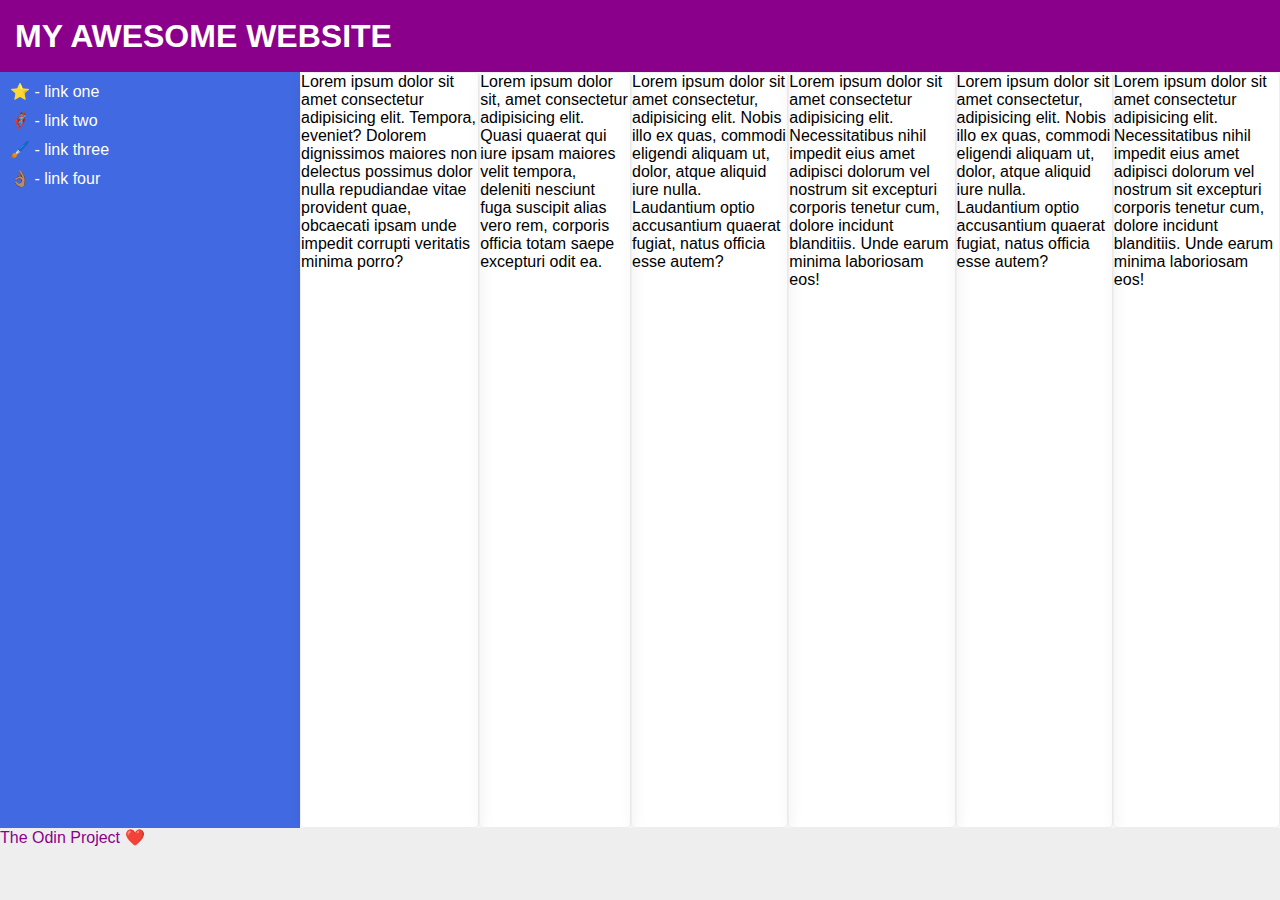
==== flex/07-flex-layout-2/index.html @ 461c1210 "Complete sidebar adjustment" ====
<!DOCTYPE html>
<html lang="en">
  <head>
    <meta charset="UTF-8">
    <meta http-equiv="X-UA-Compatible" content="IE=edge">
    <meta name="viewport" content="width=device-width, initial-scale=1.0">
    <title>The Holy Grail</title>
    <link rel="stylesheet" href="style.css">
  </head>
  <body>
    <div class="header">
      MY AWESOME WEBSITE
    </div>
    
    <div class="content-container">
      <div class="sidebar">
        <ul>
          <li><a href="#">⭐ - link one</a></li>
          <li><a href="#">🦸🏽‍♂️ - link two</a></li>
          <li><a href="#">🖌️ - link three</a></li>
          <li><a href="#">👌🏽 - link four</a></li>
        </ul>
      </div>

      <div class="card">Lorem ipsum dolor sit amet consectetur adipisicing elit. Tempora, eveniet? Dolorem dignissimos maiores non delectus possimus dolor nulla repudiandae vitae provident quae, obcaecati ipsam unde impedit corrupti veritatis minima porro?</div>
      <div class="card">Lorem ipsum dolor sit, amet consectetur adipisicing elit. Quasi quaerat qui iure ipsam maiores velit tempora, deleniti nesciunt fuga suscipit alias vero rem, corporis officia totam saepe excepturi odit ea.</div>
      <div class="card">Lorem ipsum dolor sit amet consectetur, adipisicing elit. Nobis illo ex quas, commodi eligendi aliquam ut, dolor, atque aliquid iure nulla. Laudantium optio accusantium quaerat fugiat, natus officia esse autem?</div>
      <div class="card">Lorem ipsum dolor sit amet consectetur adipisicing elit. Necessitatibus nihil impedit eius amet adipisci dolorum vel nostrum sit excepturi corporis tenetur cum, dolore incidunt blanditiis. Unde earum minima laboriosam eos!</div>
      <div class="card">Lorem ipsum dolor sit amet consectetur, adipisicing elit. Nobis illo ex quas, commodi eligendi aliquam ut, dolor, atque aliquid iure nulla. Laudantium optio accusantium quaerat fugiat, natus officia esse autem?</div>
      <div class="card">Lorem ipsum dolor sit amet consectetur adipisicing elit. Necessitatibus nihil impedit eius amet adipisci dolorum vel nostrum sit excepturi corporis tenetur cum, dolore incidunt blanditiis. Unde earum minima laboriosam eos!</div>
    </div>
    <div class="footer">
      The Odin Project ❤️
    </div>
  </body>
</html>
---- flex/07-flex-layout-2/style.css ----
body {
  font-family: -apple-system, BlinkMacSystemFont, 'Segoe UI', Roboto, Oxygen, Ubuntu, Cantarell, 'Open Sans', 'Helvetica Neue', sans-serif;
  margin: 0;
  min-height: 100vh;
  display: flex;
  flex-direction: column;
}

.header {
  display: flex;
  height: 72px;
  background: darkmagenta;
  color: white;
  font-size: 32px;
  font-weight: 900;
  align-items: center;
  padding-left: 15px;
}

.content-container {
  display: flex;
  flex: 1;
}

.footer {
  height: 72px;
  background: #eee;
  color: darkmagenta;
}

.sidebar {
  padding: 10px;
  display: flex;
  width: 300px;
  background: royalblue;
  box-sizing: border-box;
  flex-shrink: 0;
}

.card {
  border: 1px solid #eee;
  box-shadow: 2px 4px 16px rgba(0,0,0,.06);
  border-radius: 4px;
}

ul {
  display: flex;
  flex-direction: column;
  gap: 10px;
  list-style-type: none;
  padding: 0px;
  margin: 0px;
}

a {
  text-decoration: none;
  color: #fff;
}
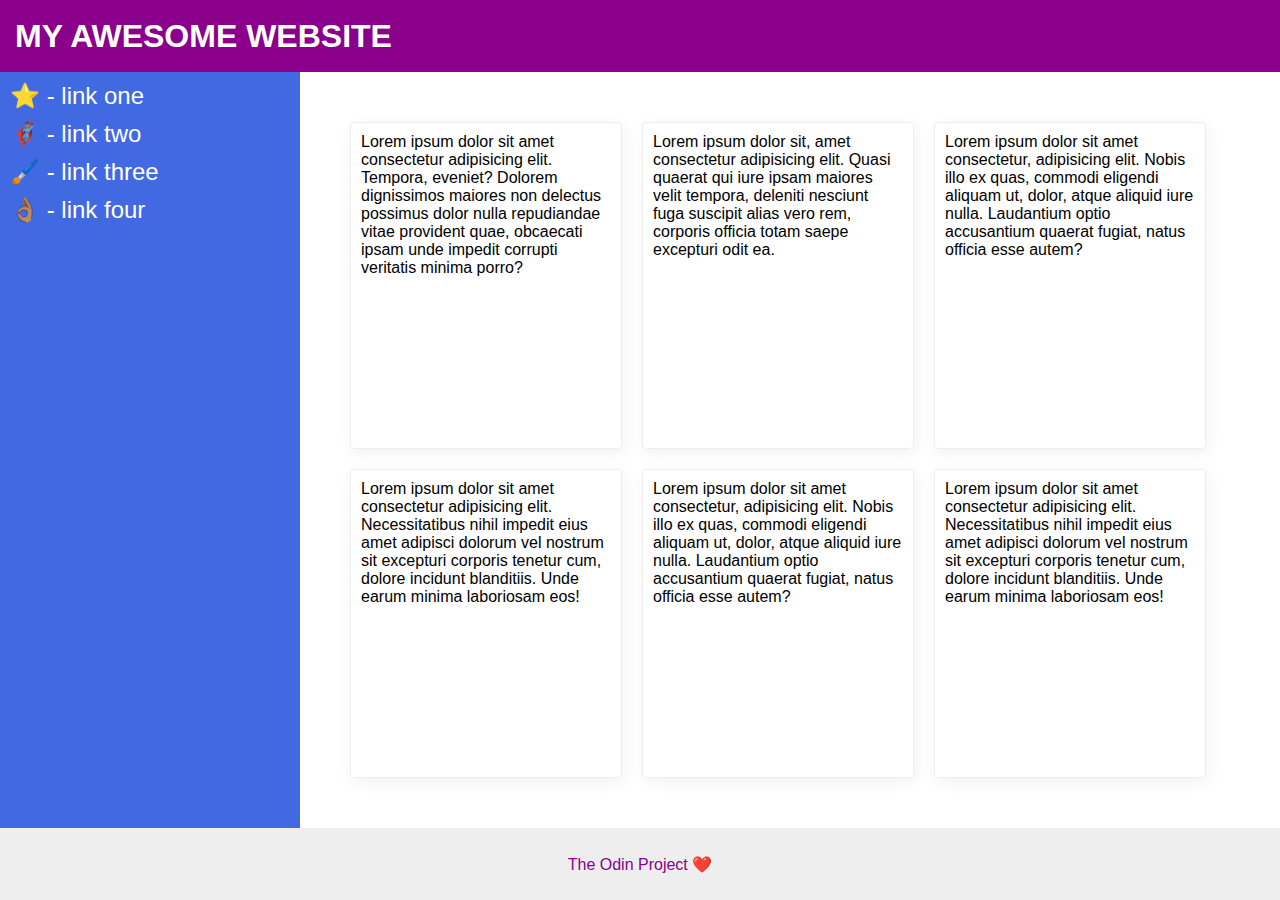
==== commit cb5f9457: "Complete footer and cards adjustment" ====
--- a/flex/07-flex-layout-2/index.html
+++ b/flex/07-flex-layout-2/index.html
@@ -18,16 +18,17 @@
           <li><a href="#">⭐ - link one</a></li>
           <li><a href="#">🦸🏽‍♂️ - link two</a></li>
           <li><a href="#">🖌️ - link three</a></li>
-          <li><a href="#">👌🏽 - link four</a></li>
+          <li><a href="#">👌🏽  - link four</a></li>
         </ul>
       </div>
-
-      <div class="card">Lorem ipsum dolor sit amet consectetur adipisicing elit. Tempora, eveniet? Dolorem dignissimos maiores non delectus possimus dolor nulla repudiandae vitae provident quae, obcaecati ipsam unde impedit corrupti veritatis minima porro?</div>
-      <div class="card">Lorem ipsum dolor sit, amet consectetur adipisicing elit. Quasi quaerat qui iure ipsam maiores velit tempora, deleniti nesciunt fuga suscipit alias vero rem, corporis officia totam saepe excepturi odit ea.</div>
-      <div class="card">Lorem ipsum dolor sit amet consectetur, adipisicing elit. Nobis illo ex quas, commodi eligendi aliquam ut, dolor, atque aliquid iure nulla. Laudantium optio accusantium quaerat fugiat, natus officia esse autem?</div>
-      <div class="card">Lorem ipsum dolor sit amet consectetur adipisicing elit. Necessitatibus nihil impedit eius amet adipisci dolorum vel nostrum sit excepturi corporis tenetur cum, dolore incidunt blanditiis. Unde earum minima laboriosam eos!</div>
-      <div class="card">Lorem ipsum dolor sit amet consectetur, adipisicing elit. Nobis illo ex quas, commodi eligendi aliquam ut, dolor, atque aliquid iure nulla. Laudantium optio accusantium quaerat fugiat, natus officia esse autem?</div>
-      <div class="card">Lorem ipsum dolor sit amet consectetur adipisicing elit. Necessitatibus nihil impedit eius amet adipisci dolorum vel nostrum sit excepturi corporis tenetur cum, dolore incidunt blanditiis. Unde earum minima laboriosam eos!</div>
+      <div class="cards-container">
+        <div class="card">Lorem ipsum dolor sit amet consectetur adipisicing elit. Tempora, eveniet? Dolorem dignissimos maiores non delectus possimus dolor nulla repudiandae vitae provident quae, obcaecati ipsam unde impedit corrupti veritatis minima porro?</div>
+        <div class="card">Lorem ipsum dolor sit, amet consectetur adipisicing elit. Quasi quaerat qui iure ipsam maiores velit tempora, deleniti nesciunt fuga suscipit alias vero rem, corporis officia totam saepe excepturi odit ea.</div>
+        <div class="card">Lorem ipsum dolor sit amet consectetur, adipisicing elit. Nobis illo ex quas, commodi eligendi aliquam ut, dolor, atque aliquid iure nulla. Laudantium optio accusantium quaerat fugiat, natus officia esse autem?</div>
+        <div class="card">Lorem ipsum dolor sit amet consectetur adipisicing elit. Necessitatibus nihil impedit eius amet adipisci dolorum vel nostrum sit excepturi corporis tenetur cum, dolore incidunt blanditiis. Unde earum minima laboriosam eos!</div>
+        <div class="card">Lorem ipsum dolor sit amet consectetur, adipisicing elit. Nobis illo ex quas, commodi eligendi aliquam ut, dolor, atque aliquid iure nulla. Laudantium optio accusantium quaerat fugiat, natus officia esse autem?</div>
+        <div class="card">Lorem ipsum dolor sit amet consectetur adipisicing elit. Necessitatibus nihil impedit eius amet adipisci dolorum vel nostrum sit excepturi corporis tenetur cum, dolore incidunt blanditiis. Unde earum minima laboriosam eos!</div>
+      </div>
     </div>
     <div class="footer">
       The Odin Project ❤️
--- a/flex/07-flex-layout-2/style.css
+++ b/flex/07-flex-layout-2/style.css
@@ -37,10 +37,26 @@
   flex-shrink: 0;
 }
 
+.cards-container {
+  display: flex;
+  gap: 20px;
+  flex-wrap: wrap;
+  padding: 50px;
+}
+
 .card {
   border: 1px solid #eee;
   box-shadow: 2px 4px 16px rgba(0,0,0,.06);
   border-radius: 4px;
+  width: 250px;
+  padding: 10px;
+  /* flex: 1 0 auto; */
+}
+
+.footer {
+  display: flex;
+  justify-content: center;
+  align-items: center;
 }
 
 ul {
@@ -54,5 +70,6 @@
 
 a {
   text-decoration: none;
+  font-size: 24px;
   color: #fff;
 }